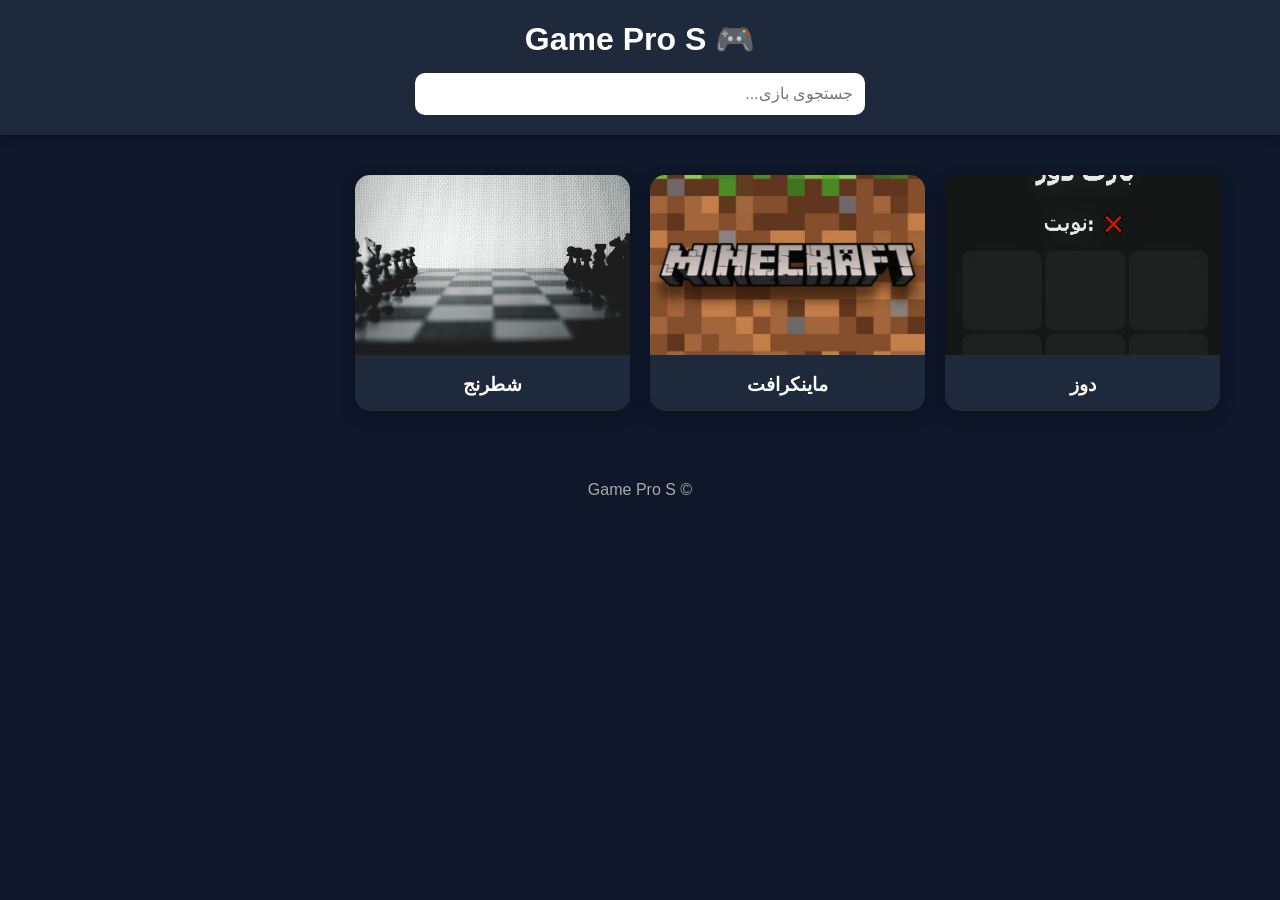
==== index.html @ bcda497b "Add files via upload" ====
<!DOCTYPE html>
<html lang="fa" dir="rtl">

<head>
    <meta charset="UTF-8">
    <meta name="viewport" content="width=device-width, initial-scale=1.0">
    <title>Game Pro S</title>

    <link rel="stylesheet" href="style.css">
</head>

<body>

<header class="header">

    <h1>🎮 Game Pro S</h1>

    <input
        id="search"
        type="text"
        placeholder="جستجوی بازی..."
    >

</header>

<main>

    <div id="games" class="games"></div>

</main>

<footer>

    <p>© Game Pro S</p>

</footer>

<script src="script.js"></script>

</body>

</html>
---- style.css ----
* {
    margin: 0;
    padding: 0;
    box-sizing: border-box;
}

body {
    background: #0f172a;
    color: white;
    font-family: Arial, sans-serif;
}

.header {
    background: #1e293b;
    padding: 20px;
    text-align: center;
    box-shadow: 0 2px 10px rgba(0,0,0,.3);
}

.header h1 {
    margin-bottom: 15px;
}

#search {
    width: 90%;
    max-width: 450px;
    padding: 12px;
    border: none;
    border-radius: 10px;
    font-size: 16px;
    outline: none;
}

main {
    max-width: 1200px;
    margin: 40px auto;
    padding: 0 20px;
}

.games {
    display: grid;
    grid-template-columns: repeat(auto-fill, minmax(220px,1fr));
    gap: 20px;
}

.card {
    background: #1e293b;
    border-radius: 15px;
    overflow: hidden;
    cursor: pointer;
    transition: 0.3s;
    box-shadow: 0 5px 15px rgba(0,0,0,.3);
}

.card:hover {
    transform: translateY(-8px);
}

.card img {
    width: 100%;
    height: 180px;
    object-fit: cover;
}

.card h3 {
    text-align: center;
    padding: 15px;
}

footer {
    text-align: center;
    color: #aaa;
    padding: 30px;
}
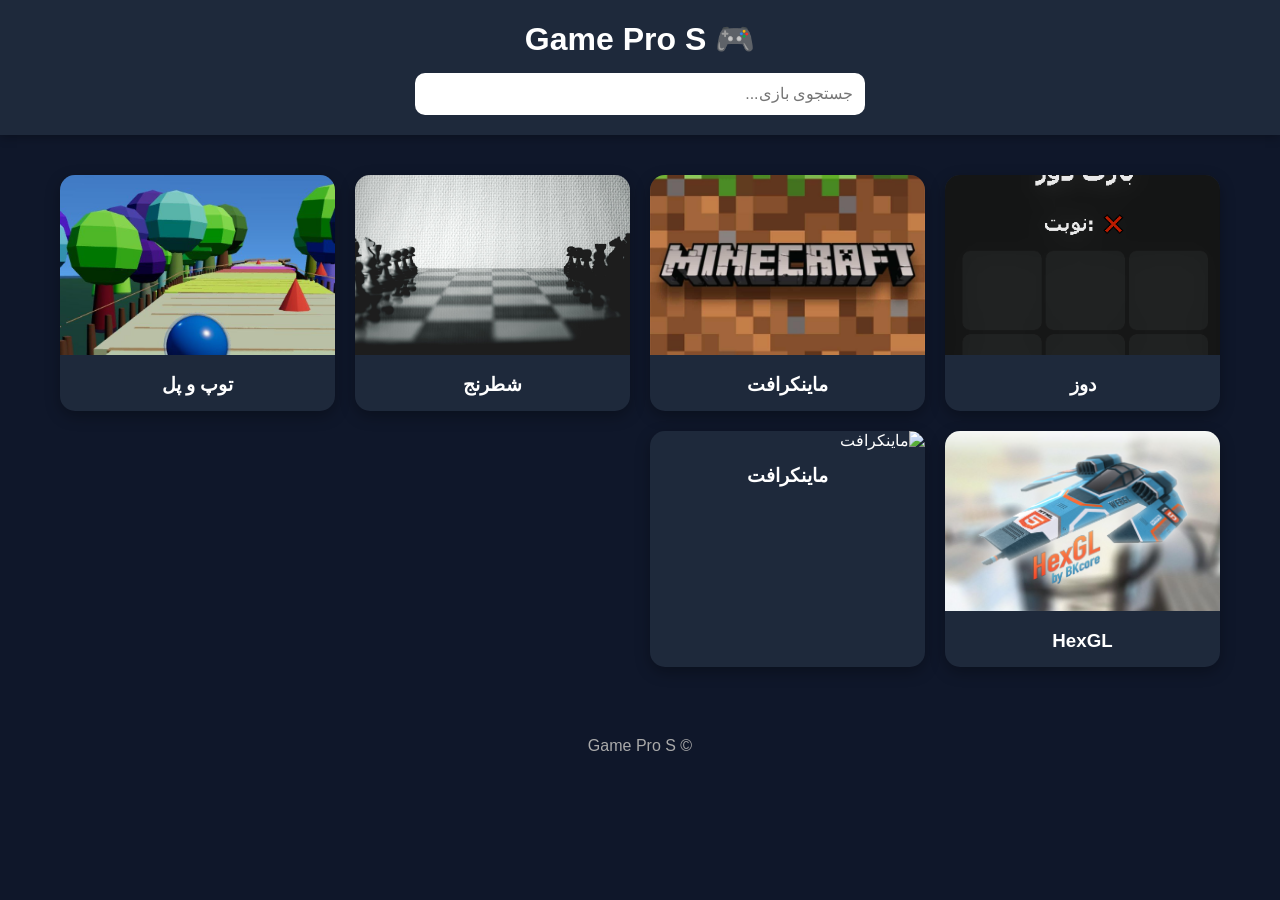
==== commit b999920f: "Update index.html" ====
--- a/index.html
+++ b/index.html
@@ -37,6 +37,8 @@
 
 <script src="script.js"></script>
 
+    <script src="https://cdn.counter.dev/script.js" data-id="2492f401-638d-4915-8647-443e0d0f07fa" data-utcoffset="4"></script>
+
 </body>
 
 </html>
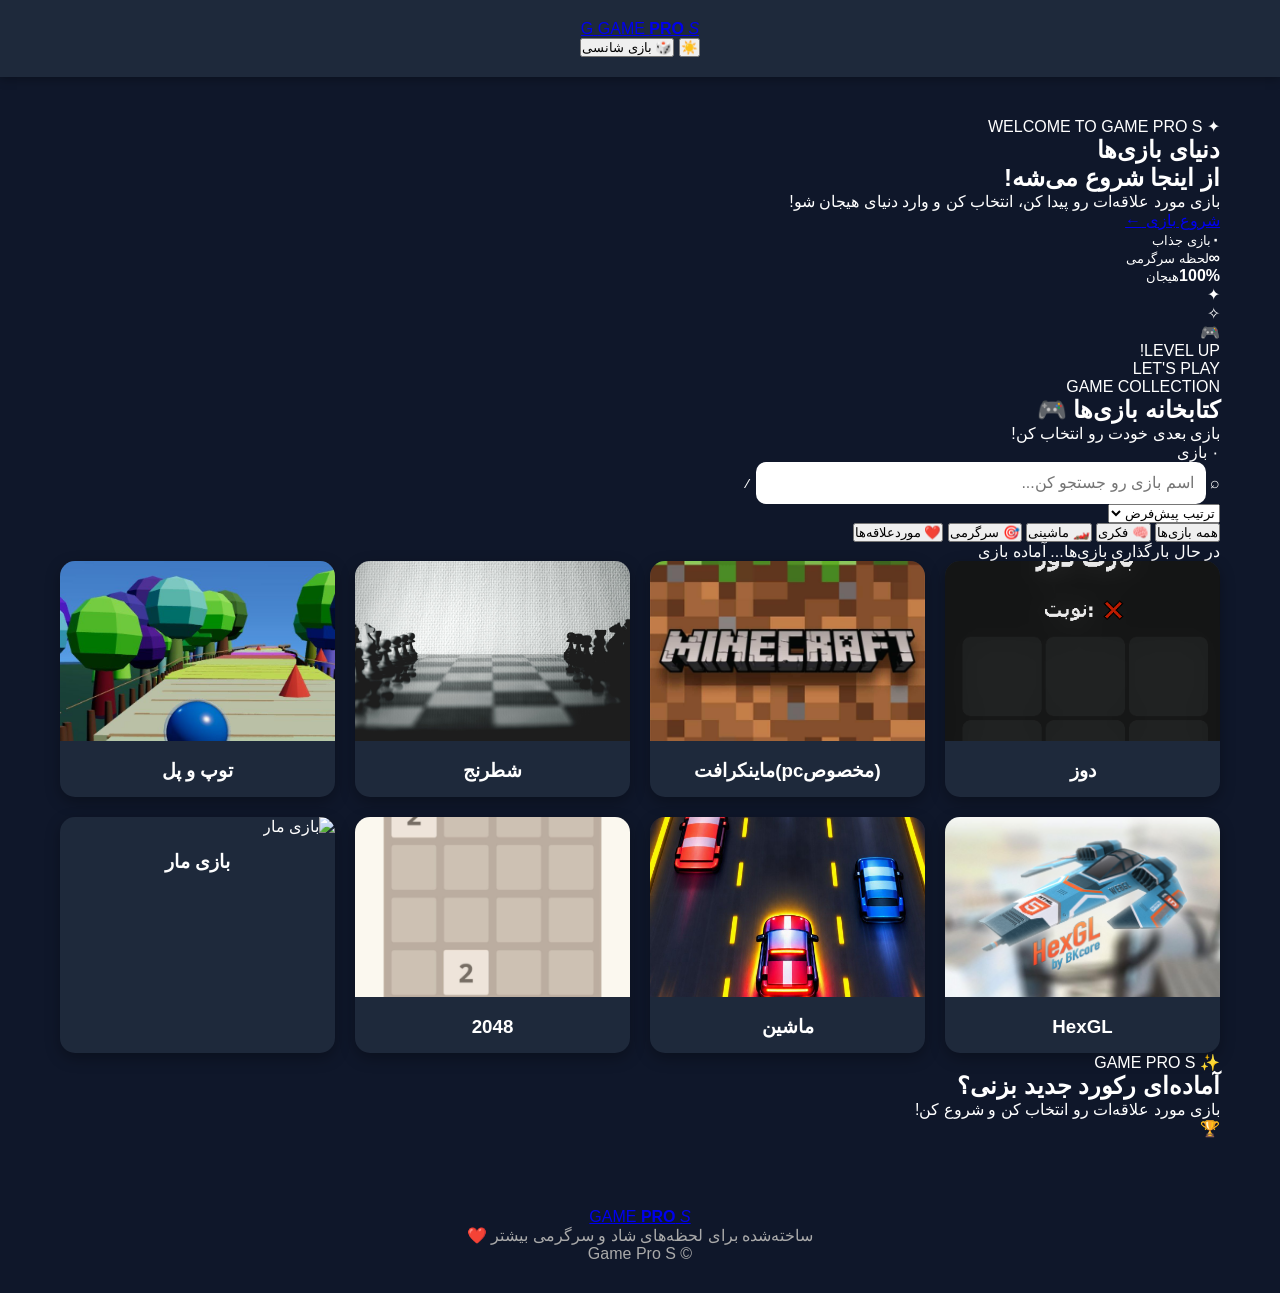
==== commit 709f8943: "Update index.html" ====
--- a/index.html
+++ b/index.html
@@ -1,44 +1,121 @@
+
 <!DOCTYPE html>
 <html lang="fa" dir="rtl">
-
 <head>
     <meta charset="UTF-8">
     <meta name="viewport" content="width=device-width, initial-scale=1.0">
-    <title>Game Pro S</title>
-
+    <meta name="theme-color" content="#101225">
+    <title>Game Pro S | دنیای بازی‌ها</title>
     <link rel="stylesheet" href="style.css">
 </head>
-
 <body>
 
+<div class="background-glow"></div>
+
 <header class="header">
+    <a href="#" class="logo">
+        <span class="logo-icon">G</span>
+        <span>GAME <b>PRO</b> <em>S</em></span>
+    </a>
 
-    <h1>🎮 Game Pro S</h1>
-
-    <input
-        id="search"
-        type="text"
-        placeholder="جستجوی بازی..."
-    >
-
+    <div class="header-actions">
+        <button id="themeBtn" class="icon-btn" title="تغییر تم">☀️</button>
+        <button id="randomBtn" class="random-btn">🎲 بازی شانسی</button>
+    </div>
 </header>
 
-<main>
+<main class="container">
 
-    <div id="games" class="games"></div>
+    <section class="hero">
+        <div class="hero-content">
+            <span class="hero-label">✦ WELCOME TO GAME PRO S</span>
+            <h1>دنیای بازی‌ها<br><span>از اینجا شروع می‌شه!</span></h1>
+            <p>بازی مورد علاقه‌ات رو پیدا کن، انتخاب کن و وارد دنیای هیجان شو!</p>
+            <a href="#library" class="hero-button">شروع بازی <span>←</span></a>
+
+            <div class="hero-stats">
+                <div><strong id="heroCount">۰</strong><small>بازی جذاب</small></div>
+                <div><strong>∞</strong><small>لحظه سرگرمی</small></div>
+                <div><strong>100%</strong><small>هیجان</small></div>
+            </div>
+        </div>
+
+        <div class="hero-visual">
+            <div class="circle circle-one"></div>
+            <div class="circle circle-two"></div>
+            <div class="floating-star star-one">✦</div>
+            <div class="floating-star star-two">✧</div>
+            <div class="controller">🎮</div>
+            <div class="floating-label label-one">LEVEL UP!</div>
+            <div class="floating-label label-two">LET'S PLAY</div>
+        </div>
+    </section>
+
+    <section id="library" class="library">
+
+        <div class="section-title">
+            <div>
+                <span class="small-title">GAME COLLECTION</span>
+                <h2>کتابخانه بازی‌ها 🎮</h2>
+                <p>بازی بعدی خودت رو انتخاب کن!</p>
+            </div>
+            <div class="total-badge" id="totalCount">۰ بازی</div>
+        </div>
+
+        <div class="toolbar">
+            <div class="search-box">
+                <span>⌕</span>
+                <input id="search" type="search" placeholder="اسم بازی رو جستجو کن...">
+                <kbd>/</kbd>
+            </div>
+
+            <select id="sortSelect" class="sort-select">
+                <option value="default">ترتیب پیش‌فرض</option>
+                <option value="az">نام: الف تا ی</option>
+                <option value="za">نام: ی تا الف</option>
+            </select>
+        </div>
+
+        <div class="filters" id="filters">
+            <button class="filter active" data-category="all">همه بازی‌ها</button>
+            <button class="filter" data-category="فکری">🧠 فکری</button>
+            <button class="filter" data-category="ماشینی">🏎️ ماشینی</button>
+            <button class="filter" data-category="سرگرمی">🎯 سرگرمی</button>
+            <button class="filter" data-category="موردعلاقه">❤️ موردعلاقه‌ها</button>
+        </div>
+
+        <div class="results-line">
+            <span id="resultText">در حال بارگذاری بازی‌ها...</span>
+            <span class="online-status"><i></i> آماده بازی</span>
+        </div>
+
+        <div id="games" class="games">
+            <div class="loading">در حال آماده‌سازی بازی‌ها...</div>
+        </div>
+
+    </section>
+
+    <section class="bottom-banner">
+        <div>
+            <span>✨ GAME PRO S</span>
+            <h2>آماده‌ای رکورد جدید بزنی؟</h2>
+            <p>بازی مورد علاقه‌ات رو انتخاب کن و شروع کن!</p>
+        </div>
+        <div class="banner-icon">🏆</div>
+    </section>
 
 </main>
 
-<footer>
-
-    <p>© Game Pro S</p>
-
+<footer class="footer">
+    <a href="#" class="logo footer-logo">
+        GAME <b>PRO</b> <em>S</em>
+    </a>
+    <p>ساخته‌شده برای لحظه‌های شاد و سرگرمی بیشتر ❤️</p>
+    <span>© <span id="year"></span> Game Pro S</span>
 </footer>
 
+<div id="toast" class="toast"></div>
+
 <script src="script.js"></script>
-
-    <script src="https://cdn.counter.dev/script.js" data-id="2492f401-638d-4915-8647-443e0d0f07fa" data-utcoffset="4"></script>
-
 </body>
-
 </html>
